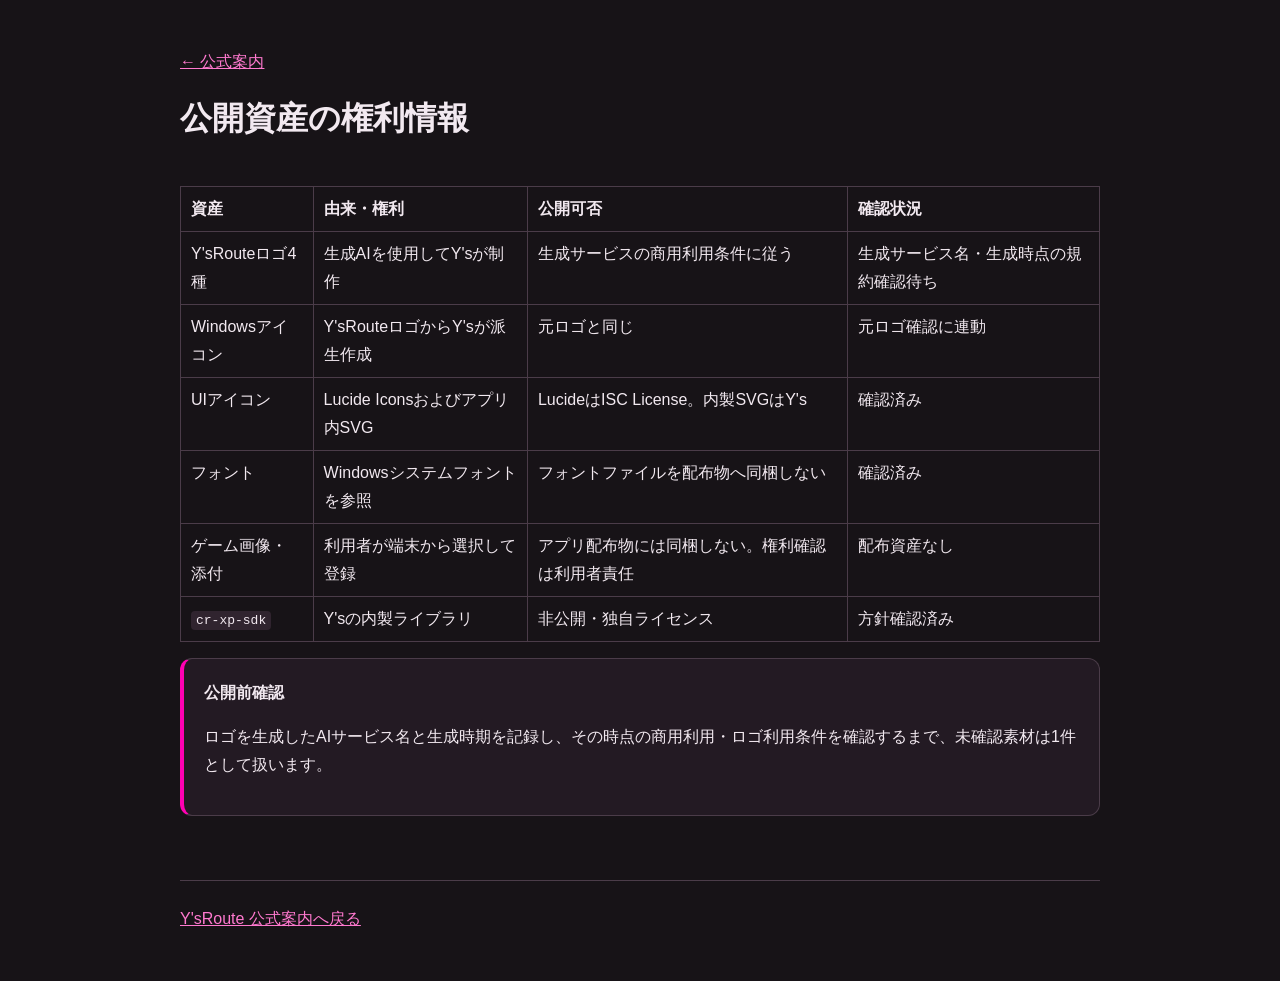
==== assets.html @ 09a2ee80 "Publish Y'sRoute legal documents" ====
<!doctype html>
<html lang="ja">
  <head>
    <meta charset="utf-8" />
    <meta name="viewport" content="width=device-width,initial-scale=1" />
    <title>公開資産の権利情報 | Y'sRoute</title>
    <link rel="stylesheet" href="styles.css" />
  </head>
  <body>
    <header>
      <a href="index.html">← 公式案内</a>
      <h1>公開資産の権利情報</h1>
    </header>
    <main>
      <table>
        <thead>
          <tr>
            <th>資産</th>
            <th>由来・権利</th>
            <th>公開可否</th>
            <th>確認状況</th>
          </tr>
        </thead>
        <tbody>
          <tr>
            <td>Y'sRouteロゴ4種</td>
            <td>生成AIを使用してY'sが制作</td>
            <td>生成サービスの商用利用条件に従う</td>
            <td>生成サービス名・生成時点の規約確認待ち</td>
          </tr>
          <tr>
            <td>Windowsアイコン</td>
            <td>Y'sRouteロゴからY'sが派生作成</td>
            <td>元ロゴと同じ</td>
            <td>元ロゴ確認に連動</td>
          </tr>
          <tr>
            <td>UIアイコン</td>
            <td>Lucide Iconsおよびアプリ内SVG</td>
            <td>LucideはISC License。内製SVGはY's</td>
            <td>確認済み</td>
          </tr>
          <tr>
            <td>フォント</td>
            <td>Windowsシステムフォントを参照</td>
            <td>フォントファイルを配布物へ同梱しない</td>
            <td>確認済み</td>
          </tr>
          <tr>
            <td>ゲーム画像・添付</td>
            <td>利用者が端末から選択して登録</td>
            <td>アプリ配布物には同梱しない。権利確認は利用者責任</td>
            <td>配布資産なし</td>
          </tr>
          <tr>
            <td><code>cr-xp-sdk</code></td>
            <td>Y'sの内製ライブラリ</td>
            <td>非公開・独自ライセンス</td>
            <td>方針確認済み</td>
          </tr>
        </tbody>
      </table>
      <section class="card notice">
        <strong>公開前確認</strong>
        <p>
          ロゴを生成したAIサービス名と生成時期を記録し、その時点の商用利用・ロゴ利用条件を確認するまで、未確認素材は1件として扱います。
        </p>
      </section>
    </main>
    <footer><a href="index.html">Y'sRoute 公式案内へ戻る</a></footer>
  </body>
</html>
---- styles.css ----
:root {
  color-scheme: dark;
  font-family: "Yu Gothic UI", "Meiryo", sans-serif;
  background: #171317;
  color: #f2e9f0;
}

* {
  box-sizing: border-box;
}
body {
  margin: 0;
  line-height: 1.75;
}
a {
  color: #ff79cf;
}
header,
main,
footer {
  width: min(920px, calc(100% - 32px));
  margin: 0 auto;
}
header {
  padding: 48px 0 24px;
}
main {
  padding-bottom: 48px;
}
footer {
  padding: 24px 0 48px;
  border-top: 1px solid #4b3c49;
  color: #c9bbc5;
}
h1,
h2,
h3 {
  line-height: 1.35;
}
h2 {
  margin-top: 2em;
  border-bottom: 1px solid #4b3c49;
  padding-bottom: 0.35em;
}
nav {
  display: flex;
  flex-wrap: wrap;
  gap: 8px 18px;
  margin-top: 20px;
}
.card {
  background: #231a23;
  border: 1px solid #4b3c49;
  border-radius: 12px;
  padding: 20px;
  margin: 16px 0;
}
.notice {
  border-left: 4px solid #ff00b3;
}
table {
  border-collapse: collapse;
  width: 100%;
  display: block;
  overflow-x: auto;
}
th,
td {
  border: 1px solid #4b3c49;
  padding: 8px 10px;
  text-align: left;
  vertical-align: top;
}
code {
  background: #30242f;
  border-radius: 4px;
  padding: 2px 5px;
}
li + li {
  margin-top: 0.35em;
}
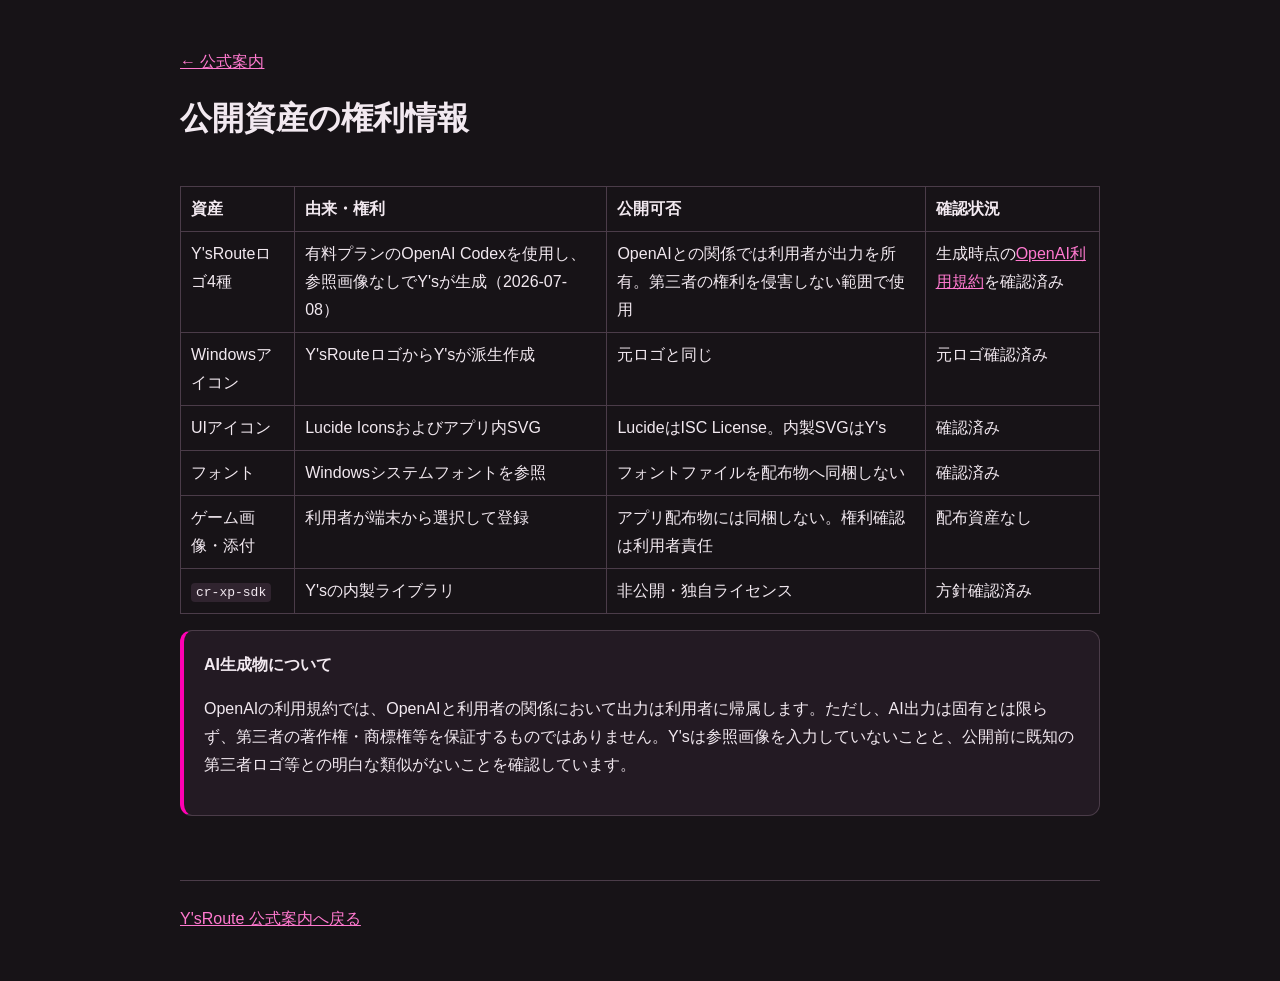
==== commit b5145b51: "Document account self-service policy" ====
--- a/assets.html
+++ b/assets.html
@@ -24,15 +24,15 @@
         <tbody>
           <tr>
             <td>Y'sRouteロゴ4種</td>
-            <td>生成AIを使用してY'sが制作</td>
-            <td>生成サービスの商用利用条件に従う</td>
-            <td>生成サービス名・生成時点の規約確認待ち</td>
+            <td>有料プランのOpenAI Codexを使用し、参照画像なしでY'sが生成（2026-07-08）</td>
+            <td>OpenAIとの関係では利用者が出力を所有。第三者の権利を侵害しない範囲で使用</td>
+            <td>生成時点の<a href="https://openai.com/policies/terms-of-use/">OpenAI利用規約</a>を確認済み</td>
           </tr>
           <tr>
             <td>Windowsアイコン</td>
             <td>Y'sRouteロゴからY'sが派生作成</td>
             <td>元ロゴと同じ</td>
-            <td>元ロゴ確認に連動</td>
+            <td>元ロゴ確認済み</td>
           </tr>
           <tr>
             <td>UIアイコン</td>
@@ -61,9 +61,9 @@
         </tbody>
       </table>
       <section class="card notice">
-        <strong>公開前確認</strong>
+        <strong>AI生成物について</strong>
         <p>
-          ロゴを生成したAIサービス名と生成時期を記録し、その時点の商用利用・ロゴ利用条件を確認するまで、未確認素材は1件として扱います。
+          OpenAIの利用規約では、OpenAIと利用者の関係において出力は利用者に帰属します。ただし、AI出力は固有とは限らず、第三者の著作権・商標権等を保証するものではありません。Y'sは参照画像を入力していないことと、公開前に既知の第三者ロゴ等との明白な類似がないことを確認しています。
         </p>
       </section>
     </main>
